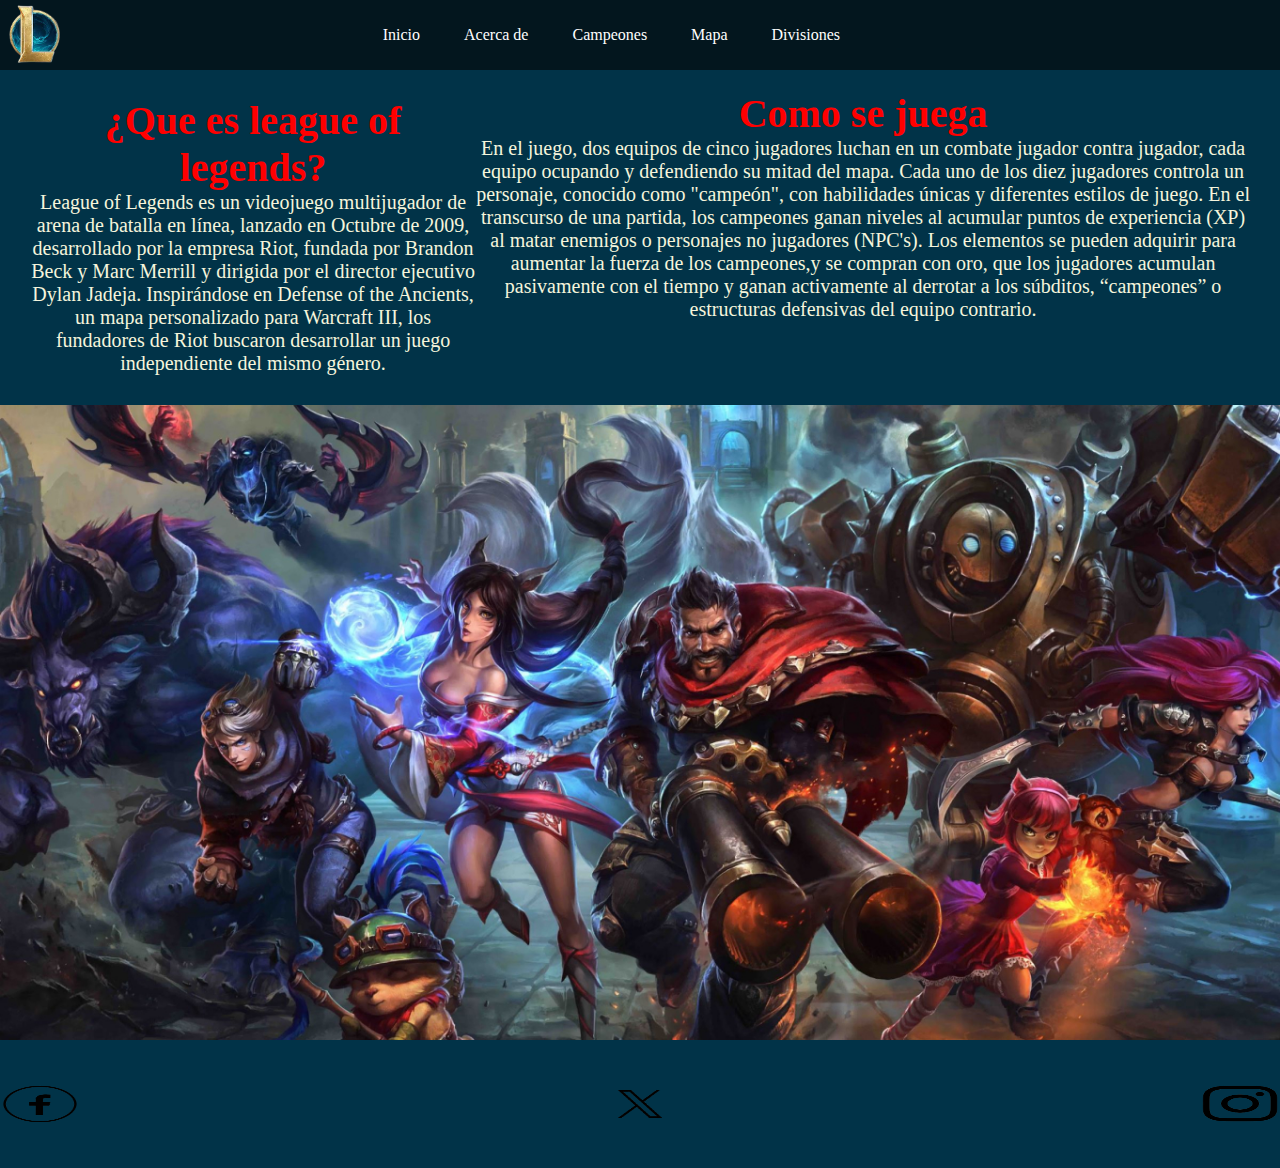
==== pages/acercade.html @ 44012451 "version 1.2" ====
<!DOCTYPE html>
<html lang="es">

<head>
    <link rel="stylesheet" href="../css/style.css">
    <meta charset="UTF-8">
    <meta name="viewport" content="width=device-width, initial-scale=1.0">
    <title>Acerca de</title>
</head>

<body>
    <header id="header">
        <div class="logoL">
            <img src="../icons/LOGO L.png - copia.png" alt="logo">
        </div>
        <nav class="navpri">
            <ul>
                <li><a href="../index.html">Inicio</a></li>
                <li><a href="#">Acerca de</a></li>
                <li><a href="./campeones.html">Campeones</a></li>
                <li><a href="./mapa.html">Mapa</a></li>
                <li><a href="./divisiones.html">Divisiones</a></li>
            </ul>
        </nav>
    </header>
    <main id="main">
        <section id="sectionparrafo12">
            <article class="section__parrafo1">
                <div class="parrafo1">
                    <h1>¿Que es league of legends?</h1>
                    <p>League of Legends es un videojuego multijugador de arena de batalla en línea, lanzado en Octubre
                        de 2009, desarrollado por la empresa Riot, fundada por Brandon Beck y Marc Merrill y dirigida
                        por el director ejecutivo Dylan Jadeja.
                        Inspirándose en Defense of the Ancients, un mapa personalizado para Warcraft III, los fundadores
                        de Riot buscaron desarrollar un juego independiente del mismo género.</p>
                </div>
                <div class="section__parrafo2">
                    <h2>Como se juega</h2>
                    <p>En el juego, dos equipos de cinco jugadores luchan en un combate jugador contra jugador, cada
                        equipo ocupando y defendiendo su mitad del mapa.
                        Cada uno de los diez jugadores controla un personaje, conocido como "campeón", con habilidades
                        únicas y diferentes estilos de juego.
                        En el transcurso de una partida, los campeones ganan niveles al acumular puntos de experiencia
                        (XP) al matar enemigos o personajes no jugadores (NPC's).
                        Los elementos se pueden adquirir para aumentar la fuerza de los campeones,y se compran con oro,
                        que los jugadores acumulan pasivamente con el tiempo y ganan activamente al derrotar a los
                        súbditos, “campeones” o estructuras defensivas del equipo contrario.</p>
                </div>
            </article>
        </section>
        <section>
            <div class="section__imglol">
                <img src="../images/lol.acercade.jgp.jpg" alt="conocenos">
            </div>
        </section>
    </main>
    <footer id="footer">
        <div class="footer__redes">
            <ul>
                <li><a href=""><img src="../icons/face.png - copia.png" alt="facebook"></a></li>
                <li><a href=""><img src="../icons/twitter.png.png" alt="twitter"></a></li>
                <li><a href=""><img src="../icons/insta.png - copia.png" alt="instagram"></a></li>
            </ul>
        </div>
    </footer>
</body>

</html>
---- css/style.css ----
* {
    margin: 0;
    padding: 0;
    box-sizing: border-box;
}

a {
    text-decoration: none;
    font-style: none;
    list-style: none;
    
    
}

#header .navpri ul li a{
    color: white;
    
}

#header {
    display: flex;
    height: 70px;
    background-color: #03161E;
    justify-content: space-between;
    align-items: center;
}
#header{
   position: sticky;
   top: 0;
   z-index: 100;
}
    

#header .navpri ul a li{
    color: aqua;
}



#main{
    min-height: 100vh;
    
}
#footer {
    margin-top: auto;
    width: 100%;
    background-color: #013348;
    margin-top: auto;
}
#bannerindex{
    position: relative;
}
#bannerindex .buttonYA{
    position: absolute;
    top: 810px;
    left: 640px;
}

.logoL img {
    display: flex;
    height: 70px;
    width: 70px;
}

.header li {
    display: inline-block;

}

main h1 {
    text-align: center;
}

.banner__logoinicio img {
    width: 100%;
    height: auto;
}

.banner__titulo {
    background-color: #013348;
}

.banner__titulo h1 {
    color: aliceblue;
    font-size: 50px;
}

.navpri ul {
    margin-right: 400px;
    color: azure;
    
}

.navpri ul li {
    margin-right: 40px;

}
#header .navpri ul li a:hover{
    color: aqua;
    font-size: 25px;
    transition: 2s;
}

.footer__redes img {
    width: 40px;
    height: 40px;
}

.footer__redes ul li {
    display: inline-block;
     
}

.footer__redes ul {
    text-align: center;
    display: flex;
    justify-content: space-between;
}
.footer__redes ul img{
width: 80px;
}





/*EMPIEZA ACERCA DE*/


header {
    display: flex;
    height: 70px;
    justify-content: space-between;
    align-items: center;
}
#sectionparrafo12{
    padding-top: 20px;

}
#sectionparrafo12 p{
    font-size: 20px;
    color: beige;
}

.section__parrafo1 {
    display:flex;
    margin: 30px;
    text-align: center;
    justify-content: space-around;
    font-size: 15px;
    margin-top: 0px;
    margin-right: 30px;
}
.parrafo1{
    padding-top: 7px;
}
.parrafo1 h1{
    color:red;
    font-size: 40px;
}
.section__parrafo2 h2{
    color: red;
    font-size: 40px;
}


#section {
    background-color: #013348;
}

.section__imglol img{
    height: 100%;
    width: 100%
}



/*EMPIEZA CAMPEONES*/


header {
    display: flex;
    height: 70px;
    background-color: #03161E;
    justify-content: space-between;
    align-items: center;
}
.articleTOP{
    display: flex;
}
.imgTOP img{
    width: 160px;
    height: 160px;
}
.contenedorTOP{
    padding-top: 20px;
    font-size: 30px;
    color: aliceblue;
}
#allroles .articleTOP{
    padding-bottom: 50px;
}
#allroles .articlejg{
    padding-bottom: 50px;
}
#allroles .articleMID{
    padding-bottom: 50px;
}
#allroles .articleADC{
    padding-bottom: 50px;
}
#allroles .articleSUPP{
    padding-bottom: 50px;
}

#allroles h3{
    font-size: 45px
}
#allroles h3{
    color: coral;
}
#allroles p{
    font-size: 25px;
    color: aliceblue;
}


.rolesh2{
    text-align: center;
    color: azure;
    font-size: 30px;
    padding-bottom: 35px;
}

.logoL img {
    display: flex;
    height: 70px;
    width: 70px;
}

header li {
    display: inline-block;
}

.section__titulo h1 {
    color: aliceblue;
    font-size: 40px;
    padding-left: 20px;
    padding-right: 20px;
    padding-top: 20px;
    padding-bottom: 20px;
}

.imagentodos img {
    width: 100%;
    height: 60%;
    padding-bottom: 70px;
}


.articleJG{
    display: flex;
}

.articlejg .imgJG img{
    width: 160px;
    height: 160px;
}


.articleMID{
    display: flex;
}
.articleMID .imgMID img{
    width: 160px;
    height: 160px;
}

.articleADC{
    display: flex;
}
.articleADC .imgADC img{
    width: 160px;
    height: 160px;

}
.articleSUPP{
    display: flex;
}
.articleSUPP .imgSUPP img{
    width: 160px;
    height: 160px;

}

#footer .footer__redes {
    padding-bottom: 40px;
    padding-top: 40px;
}



/*EMPIEZA MAPA*/

#main {
    background-color: #013348;
}
.contenedormapa h1{
    font-size: 60px;
    color: aliceblue;
    padding-top: 30px;
}
.contenedormapa p{
    padding-top:  20px;
    padding-bottom: 20px;
    color: beige;
    font-size: 25px;
    padding-left: 20px;
    padding-right: 20px;
}

.parrafobajomapa{
    padding-top: 20px;
    padding-bottom: 20px;
    font-size: 25px;
    color: beige;
    text-align: center;
    padding-left: 20px;
    padding-right: 20px;

}

.imgmapa img {
    width: 100%;
    height: 90%;
}

.dragones img {
    text-align: center;
    padding-top: 30px;
    padding-left: 25%;
}
.heraldobaron{
    position: relative;
}
.heraldobaron img{
    width: 80%;
    height: 80%;
    padding-left: 40px;
}
#allmapa .heraldobaron{
    display:flex
}
#allmapa .heraldobaron p{
    font-size: 30px;
    
}
#allmapa .heraldobaron p{
    padding-top: 90px;
    color: burlywood;

}
.heraldobaron .h3Baron{
    position: absolute;
    left: 74%;
    top:80%
}
.heraldobaron .h3Baron{
    font-size: 40px;
    padding-top: 10px;
}
.heraldobaron .transformacion p{
    width: 300px;
    height: 300px;
}
.heraldobaron .transformacion p{
    font-size: 200px;
}


.heraldobaron .h3heraldo{
    position: absolute;
    left: 150px;
    top:80%;
    font-size: 40px;
}
.imgbaron img{
    padding-top: 50px;
    width: 80%;
    height: 80%;
}
.imgheraldo img{
    width: 90%;
    height: 90%;
    padding: 50px;

}



/*EMPIEZA DIVISIONES*/

.titulodiv h1 {
    font-size: 60px;
    color: burlywood;
    padding-top: 2%;
    padding-bottom: 2%;
    text-align: center;
}

.pl p {
    color: azure;
    font-size: 25px;
    padding-left: 20px;
    padding-right: 20px;
}

.imgrangos img {
    width: 90%;
    padding-left: 15%;
    padding-top: 2%;
}

.tiposclas h2 {
    font-size: 60px;
    margin-left: 10%;
    color: burlywood;
    text-align: center;
}

.soloduo{
    color: azure;
    margin-left: 5%;
    padding-bottom: 2%;
    padding-top: 2%;
}
#duoflex h3{
    font-size: 50px;
    color: red;
    padding-left: 20px;
    padding-right: 20px;
}

#duoflex p{
    font-size: 20px;
    color: aliceblue;
    padding-left: 20px;
    padding-right: 20px;
}

.distri h2 {
    color: burlywood;
    font-size: 50px;
    margin-left: 10%;
}

.hbp li {
    color: whitesmoke;
    font-size: 20px;
    padding-left: 40%;
    font-size: 30px;
}

.opd li {
    color: yellowgreen;
    font-size: 20px;
    padding-left: 40%;
    font-size: 30px;
}

.mgc li {
    color: red;
    font-size: 20px;
    padding-left: 40%;
    font-size: 30px;
}

#contenedorrangos{
    display: flex;
    justify-content: space-around
}
#contenedorrangos{
    padding-top: 45px;
}
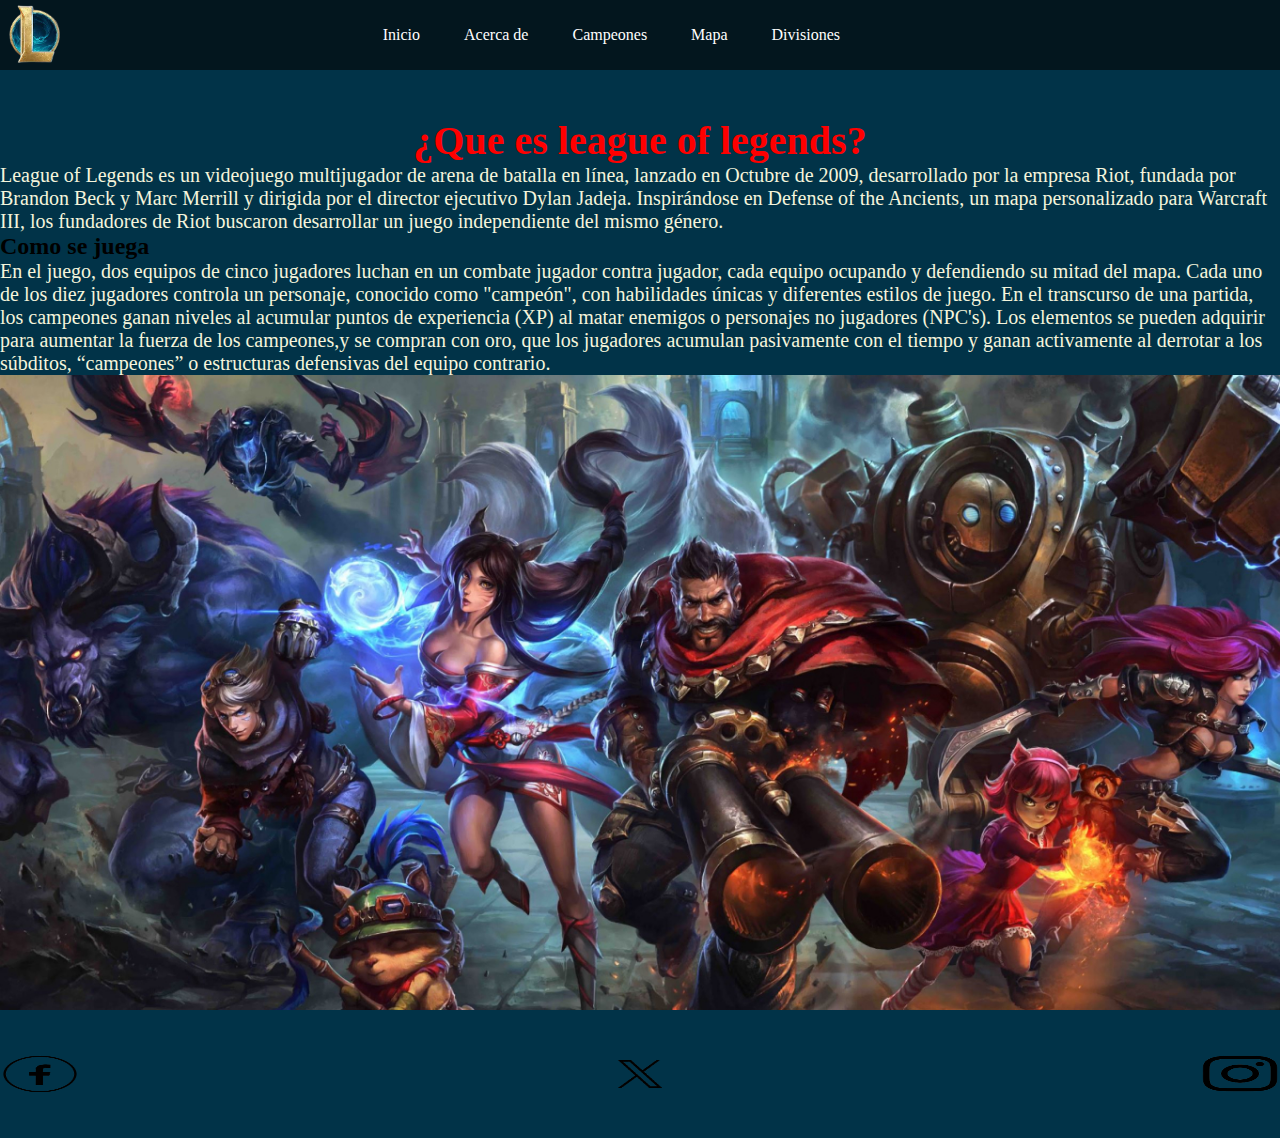
==== commit 96fbf75c: "version 1.3" ====
--- a/pages/acercade.html
+++ b/pages/acercade.html
@@ -16,16 +16,15 @@
         <nav class="navpri">
             <ul>
                 <li><a href="../index.html">Inicio</a></li>
-                <li><a href="#">Acerca de</a></li>
-                <li><a href="./campeones.html">Campeones</a></li>
-                <li><a href="./mapa.html">Mapa</a></li>
-                <li><a href="./divisiones.html">Divisiones</a></li>
+                <li><a href="acercade.html">Acerca de</a></li>
+                <li><a href="campeones.html">Campeones</a></li>
+                <li><a href="mapa.html">Mapa</a></li>
+                <li><a href="divisiones.html">Divisiones</a></li>
             </ul>
         </nav>
     </header>
     <main id="main">
         <section id="sectionparrafo12">
-            <article class="section__parrafo1">
                 <div class="parrafo1">
                     <h1>¿Que es league of legends?</h1>
                     <p>League of Legends es un videojuego multijugador de arena de batalla en línea, lanzado en Octubre
@@ -34,7 +33,7 @@
                         Inspirándose en Defense of the Ancients, un mapa personalizado para Warcraft III, los fundadores
                         de Riot buscaron desarrollar un juego independiente del mismo género.</p>
                 </div>
-                <div class="section__parrafo2">
+                <div class="parrafo2">
                     <h2>Como se juega</h2>
                     <p>En el juego, dos equipos de cinco jugadores luchan en un combate jugador contra jugador, cada
                         equipo ocupando y defendiendo su mitad del mapa.
@@ -46,7 +45,6 @@
                         que los jugadores acumulan pasivamente con el tiempo y ganan activamente al derrotar a los
                         súbditos, “campeones” o estructuras defensivas del equipo contrario.</p>
                 </div>
-            </article>
         </section>
         <section>
             <div class="section__imglol">
--- a/css/style.css
+++ b/css/style.css
@@ -9,8 +9,9 @@
     font-style: none;
     list-style: none;
     
-    
-}
+}
+
+
 
 #header .navpri ul li a{
     color: white;
@@ -52,7 +53,7 @@
 }
 #bannerindex .buttonYA{
     position: absolute;
-    top: 810px;
+    top: 815px;
     left: 640px;
 }
 
@@ -83,6 +84,8 @@
 .banner__titulo h1 {
     color: aliceblue;
     font-size: 50px;
+    padding-top: 10px;
+    height:100%
 }
 
 .navpri ul {
@@ -134,7 +137,7 @@
     align-items: center;
 }
 #sectionparrafo12{
-    padding-top: 20px;
+    padding-top: 40px;
 
 }
 #sectionparrafo12 p{
@@ -247,8 +250,9 @@
     font-size: 40px;
     padding-left: 20px;
     padding-right: 20px;
-    padding-top: 20px;
+    padding-top: 40px;
     padding-bottom: 20px;
+    
 }
 
 .imagentodos img {
@@ -260,11 +264,13 @@
 
 .articleJG{
     display: flex;
+    padding-bottom: 70px;
 }
 
 .articlejg .imgJG img{
     width: 160px;
     height: 160px;
+    
 }
 
 
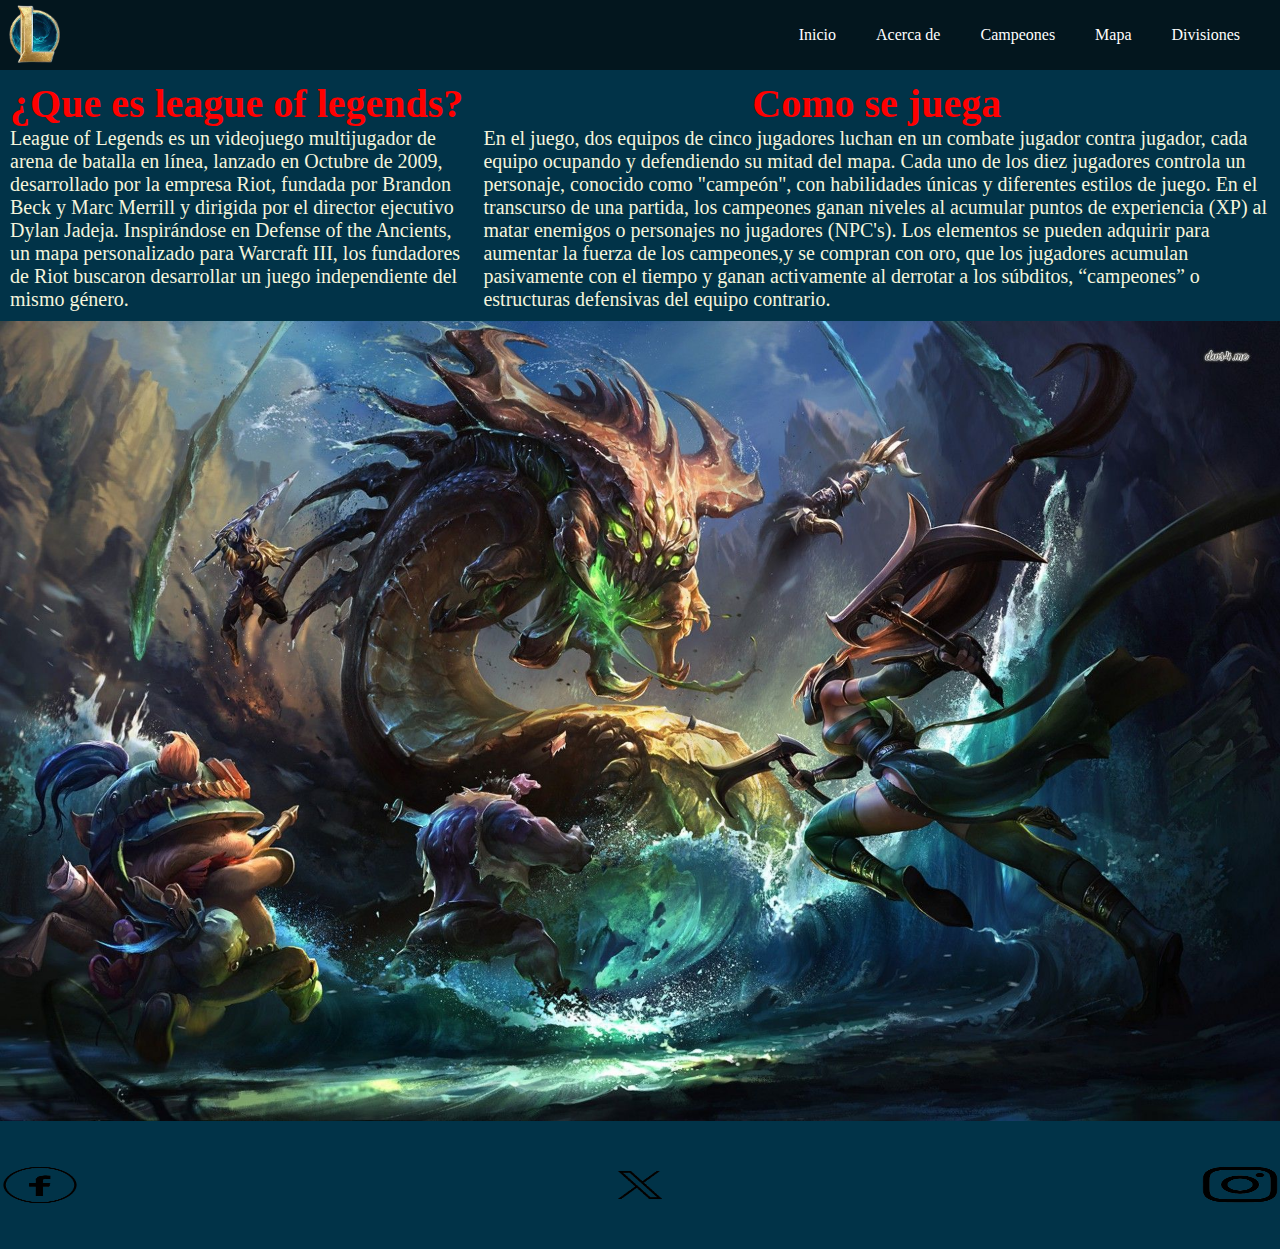
==== commit b1fbc06c: "version 1.3" ====
--- a/pages/acercade.html
+++ b/pages/acercade.html
@@ -24,8 +24,8 @@
         </nav>
     </header>
     <main id="main">
-        <section id="sectionparrafo12">
-                <div class="parrafo1">
+        <section id="sectionparrafo">
+                <div class="parrafoone">
                     <h1>¿Que es league of legends?</h1>
                     <p>League of Legends es un videojuego multijugador de arena de batalla en línea, lanzado en Octubre
                         de 2009, desarrollado por la empresa Riot, fundada por Brandon Beck y Marc Merrill y dirigida
@@ -33,7 +33,7 @@
                         Inspirándose en Defense of the Ancients, un mapa personalizado para Warcraft III, los fundadores
                         de Riot buscaron desarrollar un juego independiente del mismo género.</p>
                 </div>
-                <div class="parrafo2">
+                <div class="parrafodos">
                     <h2>Como se juega</h2>
                     <p>En el juego, dos equipos de cinco jugadores luchan en un combate jugador contra jugador, cada
                         equipo ocupando y defendiendo su mitad del mapa.
@@ -46,18 +46,18 @@
                         súbditos, “campeones” o estructuras defensivas del equipo contrario.</p>
                 </div>
         </section>
-        <section>
-            <div class="section__imglol">
-                <img src="../images/lol.acercade.jgp.jpg" alt="conocenos">
+        <section id="imagenlol">
+            <div class="section__lolimg">
+                <img src="../images/lolacercade.jgp.jpg" alt="conocenos">
             </div>
         </section>
     </main>
     <footer id="footer">
         <div class="footer__redes">
             <ul>
-                <li><a href=""><img src="../icons/face.png - copia.png" alt="facebook"></a></li>
-                <li><a href=""><img src="../icons/twitter.png.png" alt="twitter"></a></li>
-                <li><a href=""><img src="../icons/insta.png - copia.png" alt="instagram"></a></li>
+                <li><a href="#"><img src="../icons/face.png - copia.png" alt="facebook"></a></li>
+                <li><a href="#"><img src="../icons/twitter.png.png" alt="twitter"></a></li>
+                <li><a href="#"><img src="../icons/insta.png - copia.png" alt="instagram"></a></li>
             </ul>
         </div>
     </footer>
--- a/css/style.css
+++ b/css/style.css
@@ -1,490 +1,471 @@
+body::before {
+  font-family: "Source Code Pro", "SF Mono", Monaco, Inconsolata, "Fira Mono", "Droid Sans Mono", monospace, monospace;
+  white-space: pre;
+  display: block;
+  padding: 1em;
+  margin-bottom: 1em;
+  border-bottom: 2px solid black;
+}
+
 * {
-    margin: 0;
-    padding: 0;
-    box-sizing: border-box;
+  margin: 0;
+  padding: 0;
+  box-sizing: border-box;
 }
 
 a {
-    text-decoration: none;
-    font-style: none;
-    list-style: none;
-    
-}
-
-
-
-#header .navpri ul li a{
-    color: white;
-    
+  text-decoration: none;
+  list-style: none;
 }
 
 #header {
+  display: flex;
+  height: fit-content;
+  background-color: #03161E;
+  justify-content: space-between;
+  align-items: center;
+  position: sticky;
+  top: 0;
+  z-index: 100;
+}
+#header .logoL img {
+  display: flex;
+  height: 70px;
+  width: 70px;
+}
+#header li {
+  display: inline-block;
+}
+#header lihover {
+  color: #00ffff;
+  font-size: 25px;
+  transition: 2s;
+}
+#header .navpri ul li a {
+  color: white;
+}
+#header .navpri ul a li {
+  color: #00ffff;
+}
+#header .navpri ul {
+  color: #f0ffff;
+  display: flex;
+}
+#header .navpri ul li a {
+  margin-right: 40px;
+}
+
+#main {
+  background-color: #013348;
+  min-height: 100vh;
+}
+#main h1 {
+  text-align: center;
+}
+
+#footer {
+  bottom: 0;
+  margin-top: auto;
+  width: 100%;
+  background-color: #013348;
+  margin-top: auto;
+}
+#footer .footer__redes {
+  padding-bottom: 40px;
+  padding-top: 40px;
+}
+#footer .footer__redes img {
+  width: 40px;
+  height: 40px;
+}
+#footer .footer__redes ul li {
+  display: inline-block;
+}
+#footer .footer__redes ul {
+  text-align: center;
+  display: flex;
+  justify-content: space-between;
+}
+#footer .footer__redes ul img {
+  width: 80px;
+}
+
+#bannerindex {
+  position: relative;
+}
+#bannerindex .banner__titulo {
+  background-color: #013348;
+}
+#bannerindex .banner__titulo h1 {
+  color: #f0f8ff;
+  text-align: center;
+}
+#bannerindex .banner__titulo .buttonYA {
+  position: absolute;
+  text-align: center;
+  width: 100%;
+  bottom: 10px;
+}
+#bannerindex .banner__titulo .banner__logoinicio img {
+  width: 100%;
+  height: auto;
+}
+
+/*EMPIEZA ACERCA DE*/
+#sectionparrafo {
+  display: flex;
+  color: #f5f5dc;
+  padding: 10px 10px 10px 10px;
+}
+#sectionparrafo .parrafoone {
+  max-width: 50%;
+  padding-right: 20px;
+}
+#sectionparrafo .parrafoone h1 {
+  color: #ff0000;
+  font-size: 40px;
+}
+#sectionparrafo .parrafoone p {
+  font-size: 20px;
+}
+#sectionparrafo .parrafodos h2 {
+  color: #ff0000;
+  font-size: 40px;
+  text-align: center;
+}
+#sectionparrafo .parrafodos p {
+  font-size: 20px;
+}
+
+#imagenlol img {
+  width: 100%;
+}
+
+#section {
+  background-color: #013348;
+}
+
+/*EMPIEZA CAMPEONES*/
+#champs .section__titulo h1 {
+  color: #f0f8ff;
+  font-size: 35px;
+  display: flex;
+  justify-content: center;
+  padding-top: 20px;
+  font-family: "Pacifico", cursive;
+}
+#champs .imagentodos img {
+  width: 100%;
+  height: 60%;
+  padding-bottom: 70px;
+}
+
+#allroles .rolestitulo {
+  text-align: center;
+  color: #f0ffff;
+  font-size: 30px;
+  padding-bottom: 35px;
+}
+#allroles .articleTOP {
+  padding-bottom: 50px;
+  display: flex;
+}
+#allroles .imgTOP {
+  width: 160px;
+  height: 160px;
+}
+#allroles .contenedorTOP {
+  padding-left: 20px;
+  padding-top: 20px;
+  font-size: 30px;
+  color: #f0f8ff;
+}
+#allroles .contenedorTOP h3 {
+  color: #ff7f50;
+  font-size: 45px;
+}
+#allroles .contenedorTOP p {
+  font-size: 25px;
+  color: #f0f8ff;
+}
+#allroles .articleJG {
+  display: flex;
+  padding-bottom: 50px;
+}
+#allroles .articleJG .imgJG {
+  width: 160px;
+  height: 160px;
+}
+#allroles .articleJG .contenedorJG {
+  padding-left: 20px;
+}
+#allroles .articleJG .contenedorJG h3 {
+  color: #ff7f50;
+  font-size: 45px;
+}
+#allroles .articleJG .contenedorJG p {
+  font-size: 25px;
+  color: #f0f8ff;
+}
+#allroles .articleMID {
+  padding-left: 20px;
+  padding-bottom: 50px;
+  display: flex;
+}
+#allroles .imgMID {
+  width: 160px;
+  height: 160px;
+}
+#allroles .contenedorMID {
+  padding-top: 20px;
+  font-size: 30px;
+  color: #f0f8ff;
+}
+#allroles .contenedorMID h3 {
+  color: #ff7f50;
+  font-size: 45px;
+}
+#allroles .contenedorMID p {
+  font-size: 25px;
+  color: #f0f8ff;
+}
+#allroles .articleADC {
+  display: flex;
+  padding-bottom: 50px;
+}
+#allroles .imgADC img {
+  width: 160px;
+  height: 160px;
+}
+#allroles .contenedorADC {
+  padding-top: 20px;
+  font-size: 30px;
+  color: #f0f8ff;
+}
+#allroles .contenedorADC h3 {
+  color: #ff7f50;
+  font-size: 45px;
+}
+#allroles .contenedorADC p {
+  font-size: 25px;
+  color: #f0f8ff;
+}
+#allroles .articleSUPP {
+  display: flex;
+  padding-bottom: 50px;
+}
+#allroles .imgSUPP img {
+  width: 160px;
+  height: 160px;
+}
+#allroles .contenedorSUPP {
+  padding-left: 20px;
+  padding-top: 20px;
+  font-size: 30px;
+  color: #f0f8ff;
+}
+#allroles .contenedorSUPP h3 {
+  color: #ff7f50;
+  font-size: 45px;
+}
+#allroles .contenedorSUPP p {
+  font-size: 25px;
+  color: #f0f8ff;
+}
+
+/*EMPIEZA MAPA*/
+#allmapa .contenedormapa h1 {
+  font-size: 60px;
+  color: #f0f8ff;
+  padding-top: 30px;
+  padding-bottom: 20px;
+}
+#allmapa .contenedormapa p {
+  font-family: "Chakra Petch", sans-serif;
+  color: #f5f5dc;
+  font-size: 25px;
+  display: flex;
+  text-align: center;
+  padding: 0px 25px 10px 25px;
+}
+
+#imagenmapa img {
+  width: 100%;
+}
+
+#alldragones .dragones img {
+  padding-top: 30px;
+  padding-left: 25%;
+}
+
+#parrabajo p {
+  color: #f5f5dc;
+  padding: 15px 20px 15px 20px;
+  font-size: 25px;
+}
+
+#heraldobaron {
+  display: flex;
+  position: relative;
+  padding-top: 90px;
+  color: #deb887;
+  font-size: 30px;
+}
+
+#fotoshb {
+  display: flex;
+  justify-content: center;
+  position: relative;
+}
+#fotoshb .fotoheraldo img {
+  width: 95%;
+  height: 100%;
+  margin-left: 30px;
+}
+#fotoshb .fotobaron img {
+  width: 75%;
+}
+#fotoshb .transformacion p {
+  color: #deb887;
+  font-size: 40px;
+  width: 100%;
+  height: 100%;
+  display: flex;
+  align-items: center;
+  padding-left: 40px;
+}
+
+#tituloshb .tituloheraldo {
+  position: relative;
+}
+#tituloshb .tituloheraldo h3 {
+  color: #ff0000;
+  position: absolute;
+}
+
+/*EMPIEZA DIVISIONES*/
+#allrangos .titulodiv h1 {
+  font-size: 60px;
+  color: #deb887;
+  display: flex;
+  justify-content: center;
+}
+#allrangos .pl {
+  color: azure;
+  font-size: 25px;
+  padding-left: 20px;
+  padding-right: 20px;
+}
+#allrangos .imgrangos img {
+  width: 90%;
+  padding-left: 15%;
+  padding-top: 2%;
+}
+
+#duoflex .tiposclas {
+  font-size: 40px;
+  margin-left: 10%;
+  color: #deb887;
+  text-align: center;
+}
+#duoflex .soloduo h3 {
+  text-align: center;
+  font-size: 50px;
+  color: #ff0000;
+}
+#duoflex .soloduo p {
+  color: azure;
+  font-size: 25px;
+  padding-left: 20px;
+  padding-right: 20px;
+}
+#duoflex .distri {
+  padding-top: 10px;
+  text-align: center;
+  font-size: 40px;
+  color: #deb887;
+}
+
+#contenedorrangos {
+  display: flex;
+  justify-content: center;
+  justify-content: space-around;
+  font-size: 30px;
+  padding-top: 20px;
+}
+#contenedorrangos .hbp li {
+  color: whitesmoke;
+}
+#contenedorrangos .opd li {
+  color: yellowgreen;
+}
+#contenedorrangos .mgc li {
+  color: red;
+}
+
+/*EMPIEZA ACERCA DE*/
+@media (max-width: 600px) {
+  #sectionparrafo .parrafoone h1 {
+    font-size: 20px;
+  }
+  #sectionparrafo .parrafoone p {
+    font-size: 10px;
+  }
+  #sectionparrafo .parrafodos h2 {
+    font-size: 20px;
+  }
+  #sectionparrafo .parrafodos p {
+    font-size: 10px;
+  }
+}
+@media (max-width: 480px) {
+  #header .navpri ul {
+    font-size: 12px;
+  }
+}
+@media (max-width: 446px) {
+  #header .navpri ul {
+    font-size: 10px;
+  }
+}
+@media (max-width: 380px) {
+  #header .navpri ul {
     display: flex;
+    flex-direction: column;
+  }
+}
+/*EMPIEZA CAMPEONES*/
+@media (max-width: 600px) {
+  #champs .section__titulo h1 {
+    font-size: 25px;
+  }
+  #allroles .rolestitulo h2 {
+    font-size: 25px;
+  }
+  #allroles .imgTOP img {
+    width: 70px;
     height: 70px;
-    background-color: #03161E;
-    justify-content: space-between;
-    align-items: center;
-}
-#header{
-   position: sticky;
-   top: 0;
-   z-index: 100;
-}
-    
-
-#header .navpri ul a li{
-    color: aqua;
-}
-
-
-
-#main{
-    min-height: 100vh;
-    
-}
-#footer {
-    margin-top: auto;
-    width: 100%;
-    background-color: #013348;
-    margin-top: auto;
-}
-#bannerindex{
-    position: relative;
-}
-#bannerindex .buttonYA{
-    position: absolute;
-    top: 815px;
-    left: 640px;
-}
-
-.logoL img {
-    display: flex;
+  }
+  #allroles .contenedorTOP h3 {
+    font-size: 20px;
+  }
+  #allroles .contenedorTOP p {
+    font-size: 15px;
+  }
+  #allroles .imgMID img {
+    width: 70px;
     height: 70px;
+  }
+  #allroles .contenedorMID h3 {
+    font-size: 10px;
+  }
+  #allroles .imgADC img {
     width: 70px;
-}
-
-.header li {
-    display: inline-block;
-
-}
-
-main h1 {
-    text-align: center;
-}
-
-.banner__logoinicio img {
-    width: 100%;
-    height: auto;
-}
-
-.banner__titulo {
-    background-color: #013348;
-}
-
-.banner__titulo h1 {
-    color: aliceblue;
-    font-size: 50px;
-    padding-top: 10px;
-    height:100%
-}
-
-.navpri ul {
-    margin-right: 400px;
-    color: azure;
-    
-}
-
-.navpri ul li {
-    margin-right: 40px;
-
-}
-#header .navpri ul li a:hover{
-    color: aqua;
-    font-size: 25px;
-    transition: 2s;
-}
-
-.footer__redes img {
-    width: 40px;
-    height: 40px;
-}
-
-.footer__redes ul li {
-    display: inline-block;
-     
-}
-
-.footer__redes ul {
-    text-align: center;
-    display: flex;
-    justify-content: space-between;
-}
-.footer__redes ul img{
-width: 80px;
-}
-
-
-
-
-
-/*EMPIEZA ACERCA DE*/
-
-
-header {
-    display: flex;
     height: 70px;
-    justify-content: space-between;
-    align-items: center;
-}
-#sectionparrafo12{
-    padding-top: 40px;
-
-}
-#sectionparrafo12 p{
-    font-size: 20px;
-    color: beige;
-}
-
-.section__parrafo1 {
-    display:flex;
-    margin: 30px;
-    text-align: center;
-    justify-content: space-around;
-    font-size: 15px;
-    margin-top: 0px;
-    margin-right: 30px;
-}
-.parrafo1{
-    padding-top: 7px;
-}
-.parrafo1 h1{
-    color:red;
-    font-size: 40px;
-}
-.section__parrafo2 h2{
-    color: red;
-    font-size: 40px;
-}
-
-
-#section {
-    background-color: #013348;
-}
-
-.section__imglol img{
-    height: 100%;
-    width: 100%
-}
-
-
-
-/*EMPIEZA CAMPEONES*/
-
-
-header {
-    display: flex;
-    height: 70px;
-    background-color: #03161E;
-    justify-content: space-between;
-    align-items: center;
-}
-.articleTOP{
-    display: flex;
-}
-.imgTOP img{
-    width: 160px;
-    height: 160px;
-}
-.contenedorTOP{
-    padding-top: 20px;
-    font-size: 30px;
-    color: aliceblue;
-}
-#allroles .articleTOP{
-    padding-bottom: 50px;
-}
-#allroles .articlejg{
-    padding-bottom: 50px;
-}
-#allroles .articleMID{
-    padding-bottom: 50px;
-}
-#allroles .articleADC{
-    padding-bottom: 50px;
-}
-#allroles .articleSUPP{
-    padding-bottom: 50px;
-}
-
-#allroles h3{
-    font-size: 45px
-}
-#allroles h3{
-    color: coral;
-}
-#allroles p{
-    font-size: 25px;
-    color: aliceblue;
-}
-
-
-.rolesh2{
-    text-align: center;
-    color: azure;
-    font-size: 30px;
-    padding-bottom: 35px;
-}
-
-.logoL img {
-    display: flex;
-    height: 70px;
-    width: 70px;
-}
-
-header li {
-    display: inline-block;
-}
-
-.section__titulo h1 {
-    color: aliceblue;
-    font-size: 40px;
-    padding-left: 20px;
-    padding-right: 20px;
-    padding-top: 40px;
-    padding-bottom: 20px;
-    
-}
-
-.imagentodos img {
-    width: 100%;
-    height: 60%;
-    padding-bottom: 70px;
-}
-
-
-.articleJG{
-    display: flex;
-    padding-bottom: 70px;
-}
-
-.articlejg .imgJG img{
-    width: 160px;
-    height: 160px;
-    
-}
-
-
-.articleMID{
-    display: flex;
-}
-.articleMID .imgMID img{
-    width: 160px;
-    height: 160px;
-}
-
-.articleADC{
-    display: flex;
-}
-.articleADC .imgADC img{
-    width: 160px;
-    height: 160px;
-
-}
-.articleSUPP{
-    display: flex;
-}
-.articleSUPP .imgSUPP img{
-    width: 160px;
-    height: 160px;
-
-}
-
-#footer .footer__redes {
-    padding-bottom: 40px;
-    padding-top: 40px;
-}
-
-
-
-/*EMPIEZA MAPA*/
-
-#main {
-    background-color: #013348;
-}
-.contenedormapa h1{
-    font-size: 60px;
-    color: aliceblue;
-    padding-top: 30px;
-}
-.contenedormapa p{
-    padding-top:  20px;
-    padding-bottom: 20px;
-    color: beige;
-    font-size: 25px;
-    padding-left: 20px;
-    padding-right: 20px;
-}
-
-.parrafobajomapa{
-    padding-top: 20px;
-    padding-bottom: 20px;
-    font-size: 25px;
-    color: beige;
-    text-align: center;
-    padding-left: 20px;
-    padding-right: 20px;
-
-}
-
-.imgmapa img {
-    width: 100%;
-    height: 90%;
-}
-
-.dragones img {
-    text-align: center;
-    padding-top: 30px;
-    padding-left: 25%;
-}
-.heraldobaron{
-    position: relative;
-}
-.heraldobaron img{
-    width: 80%;
-    height: 80%;
-    padding-left: 40px;
-}
-#allmapa .heraldobaron{
-    display:flex
-}
-#allmapa .heraldobaron p{
-    font-size: 30px;
-    
-}
-#allmapa .heraldobaron p{
-    padding-top: 90px;
-    color: burlywood;
-
-}
-.heraldobaron .h3Baron{
-    position: absolute;
-    left: 74%;
-    top:80%
-}
-.heraldobaron .h3Baron{
-    font-size: 40px;
-    padding-top: 10px;
-}
-.heraldobaron .transformacion p{
-    width: 300px;
-    height: 300px;
-}
-.heraldobaron .transformacion p{
-    font-size: 200px;
-}
-
-
-.heraldobaron .h3heraldo{
-    position: absolute;
-    left: 150px;
-    top:80%;
-    font-size: 40px;
-}
-.imgbaron img{
-    padding-top: 50px;
-    width: 80%;
-    height: 80%;
-}
-.imgheraldo img{
-    width: 90%;
-    height: 90%;
-    padding: 50px;
-
-}
-
-
-
-/*EMPIEZA DIVISIONES*/
-
-.titulodiv h1 {
-    font-size: 60px;
-    color: burlywood;
-    padding-top: 2%;
-    padding-bottom: 2%;
-    text-align: center;
-}
-
-.pl p {
-    color: azure;
-    font-size: 25px;
-    padding-left: 20px;
-    padding-right: 20px;
-}
-
-.imgrangos img {
-    width: 90%;
-    padding-left: 15%;
-    padding-top: 2%;
-}
-
-.tiposclas h2 {
-    font-size: 60px;
-    margin-left: 10%;
-    color: burlywood;
-    text-align: center;
-}
-
-.soloduo{
-    color: azure;
-    margin-left: 5%;
-    padding-bottom: 2%;
-    padding-top: 2%;
-}
-#duoflex h3{
-    font-size: 50px;
-    color: red;
-    padding-left: 20px;
-    padding-right: 20px;
-}
-
-#duoflex p{
-    font-size: 20px;
-    color: aliceblue;
-    padding-left: 20px;
-    padding-right: 20px;
-}
-
-.distri h2 {
-    color: burlywood;
-    font-size: 50px;
-    margin-left: 10%;
-}
-
-.hbp li {
-    color: whitesmoke;
-    font-size: 20px;
-    padding-left: 40%;
-    font-size: 30px;
-}
-
-.opd li {
-    color: yellowgreen;
-    font-size: 20px;
-    padding-left: 40%;
-    font-size: 30px;
-}
-
-.mgc li {
-    color: red;
-    font-size: 20px;
-    padding-left: 40%;
-    font-size: 30px;
-}
-
-#contenedorrangos{
-    display: flex;
-    justify-content: space-around
-}
-#contenedorrangos{
-    padding-top: 45px;
-}+  }
+  #allroles .imgADC .contenedorADC h3 {
+    font-size: 10px;
+  }
+}
+
+/*# sourceMappingURL=style.css.map */
